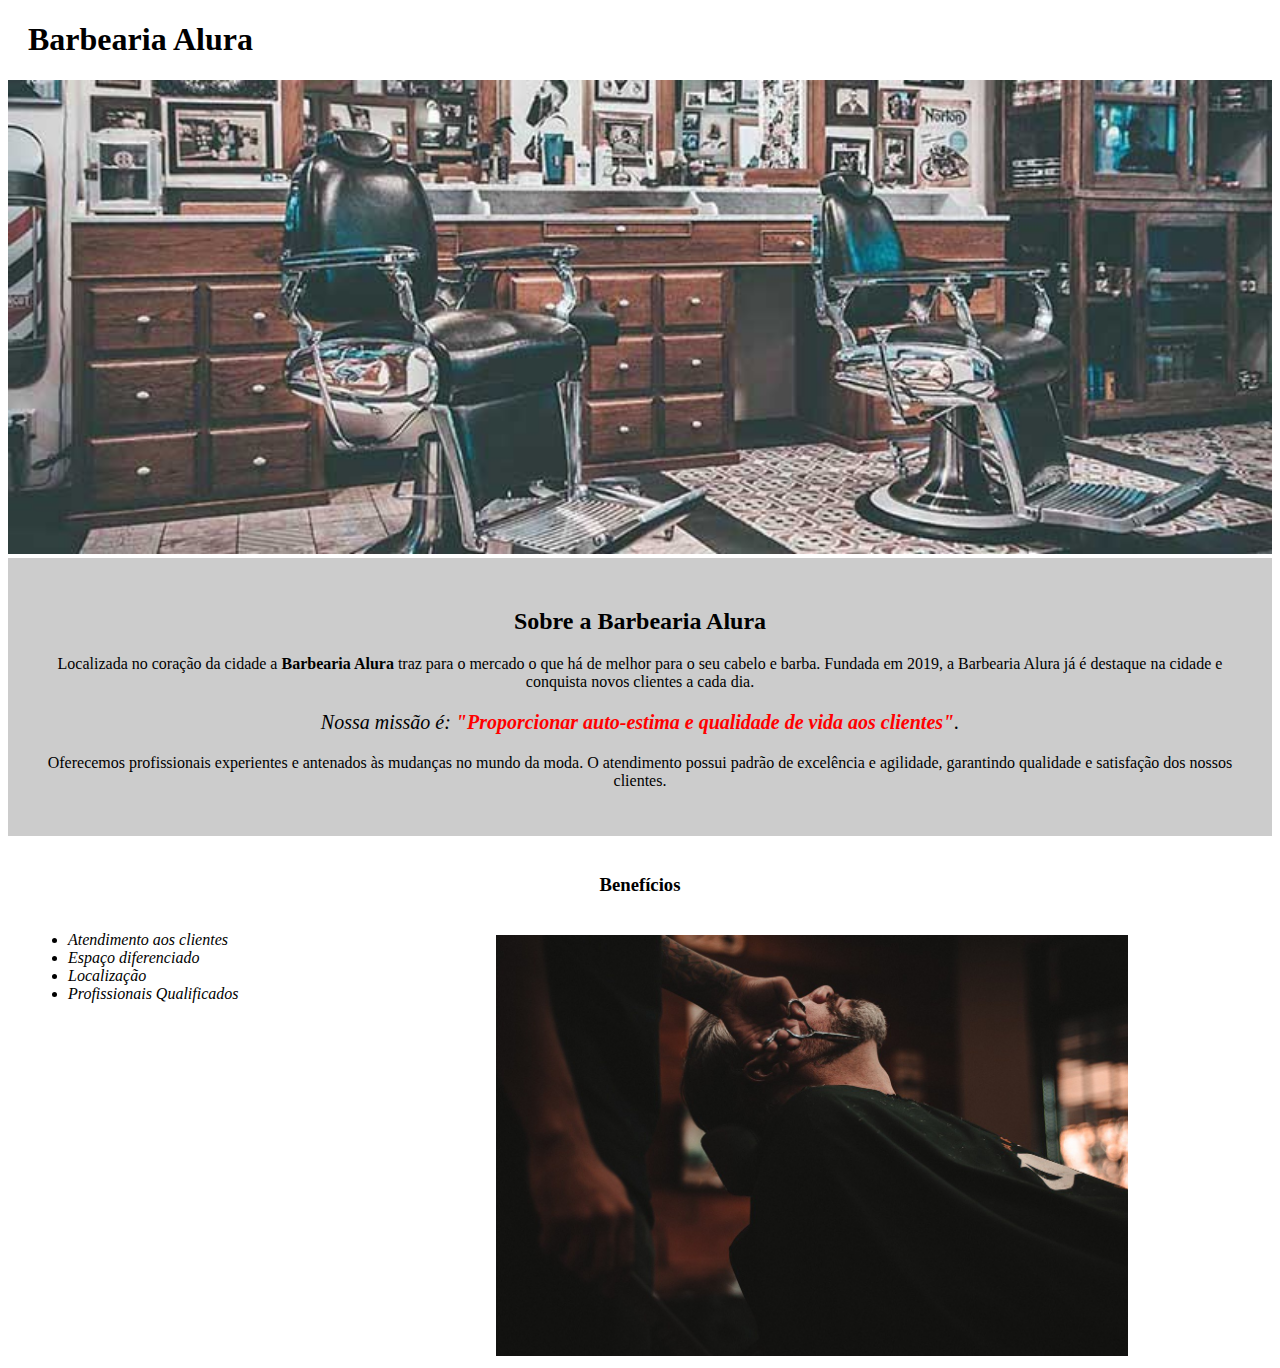
==== 01_HTMLCSS1/index.html @ acf6487c "Finalizando primeiro curso HTML" ====
<!DOCTYPE html>
<html lang="en">

<head>
    <meta charset="UTF-8">
    <meta http-equiv="X-UA-Compatible" content="IE=edge">
    <meta name="viewport" content="width=device-width, initial-scale=1.0">
    <title>Barbearia Alura</title>
    <link rel="stylesheet" href="style.css">
</head>

<body>

    <header>
        <h1 class="tituloPrincipal">Barbearia Alura</h1>
    </header>

    <img id="banner" src="./img/banner/banner.jpg" alt="Imagem da barbearia.">

    <div class="principal">
        <h2 class="tituloCentralizado">Sobre a Barbearia Alura</h2>

        <p>
            Localizada no coração da cidade a <strong> Barbearia Alura </strong> traz para o mercado o que há de melhor para
            o seu cabelo e barba. Fundada em 2019, a Barbearia Alura já é destaque na cidade e conquista novos clientes a
            cada dia.</p>
        </p>
    
    
        <p id="missao">
            <em> Nossa missão é: <strong>"Proporcionar auto-estima e qualidade de vida aos clientes"</strong>. </em>
        </p>
    
        <p>
            Oferecemos profissionais experientes e antenados às mudanças no mundo da moda. O atendimento possui padrão de
            excelência e agilidade, garantindo qualidade e satisfação dos nossos clientes.
        </p>
    </div>


    <div class="beneficios">
        <h3 class="tituloCentralizado">Benefícios</h3>

        <ul>
            <li class="itens">Atendimento aos clientes</li>
            <li class="itens">Espaço diferenciado</li>
            <li class="itens">Localização</li>
            <li class="itens">Profissionais Qualificados</li>
        </ul>
    </div>

    <img class="imgBeneficios" src="./img/beneficios/beneficios.jpg" alt="Imagem dos benefícios.">

</body>

</html>
---- 01_HTMLCSS1/style.css ----
.tituloPrincipal {
    padding-left: 20px;
}

#banner {
    width: 100%;
}

.principal {
    background: #CCCCCC;
    padding: 30px;
}

.tituloCentralizado {
    text-align: center;
}

p {
    text-align: center;
}

#missao {
    font-size: 20px;
}

em strong {
    color: red;
}

.itens {
    font-style: italic;
}

.beneficios {
    background: white;
    padding: 20px;
}

ul {
    float: left;
    width: 20%;
    margin-right: 15%;
}

.imgBeneficios {
    width: 50%;
}
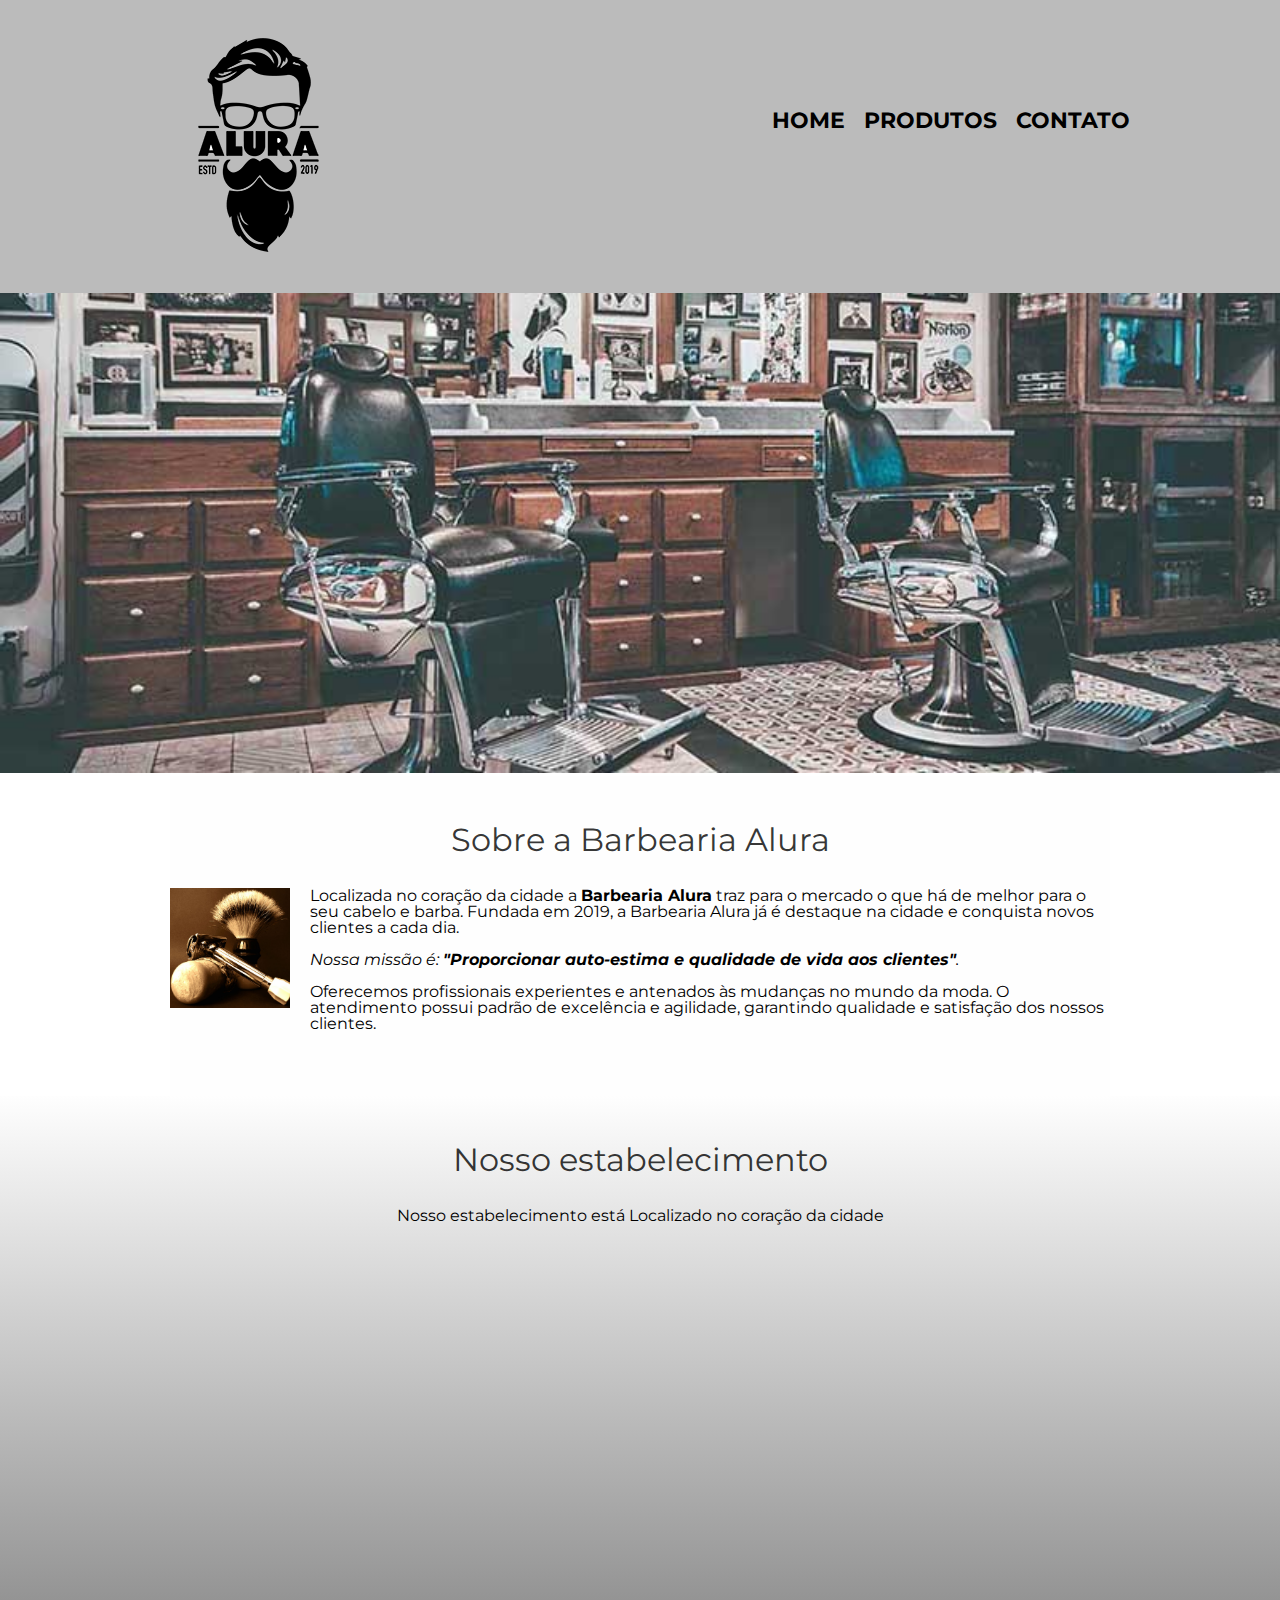
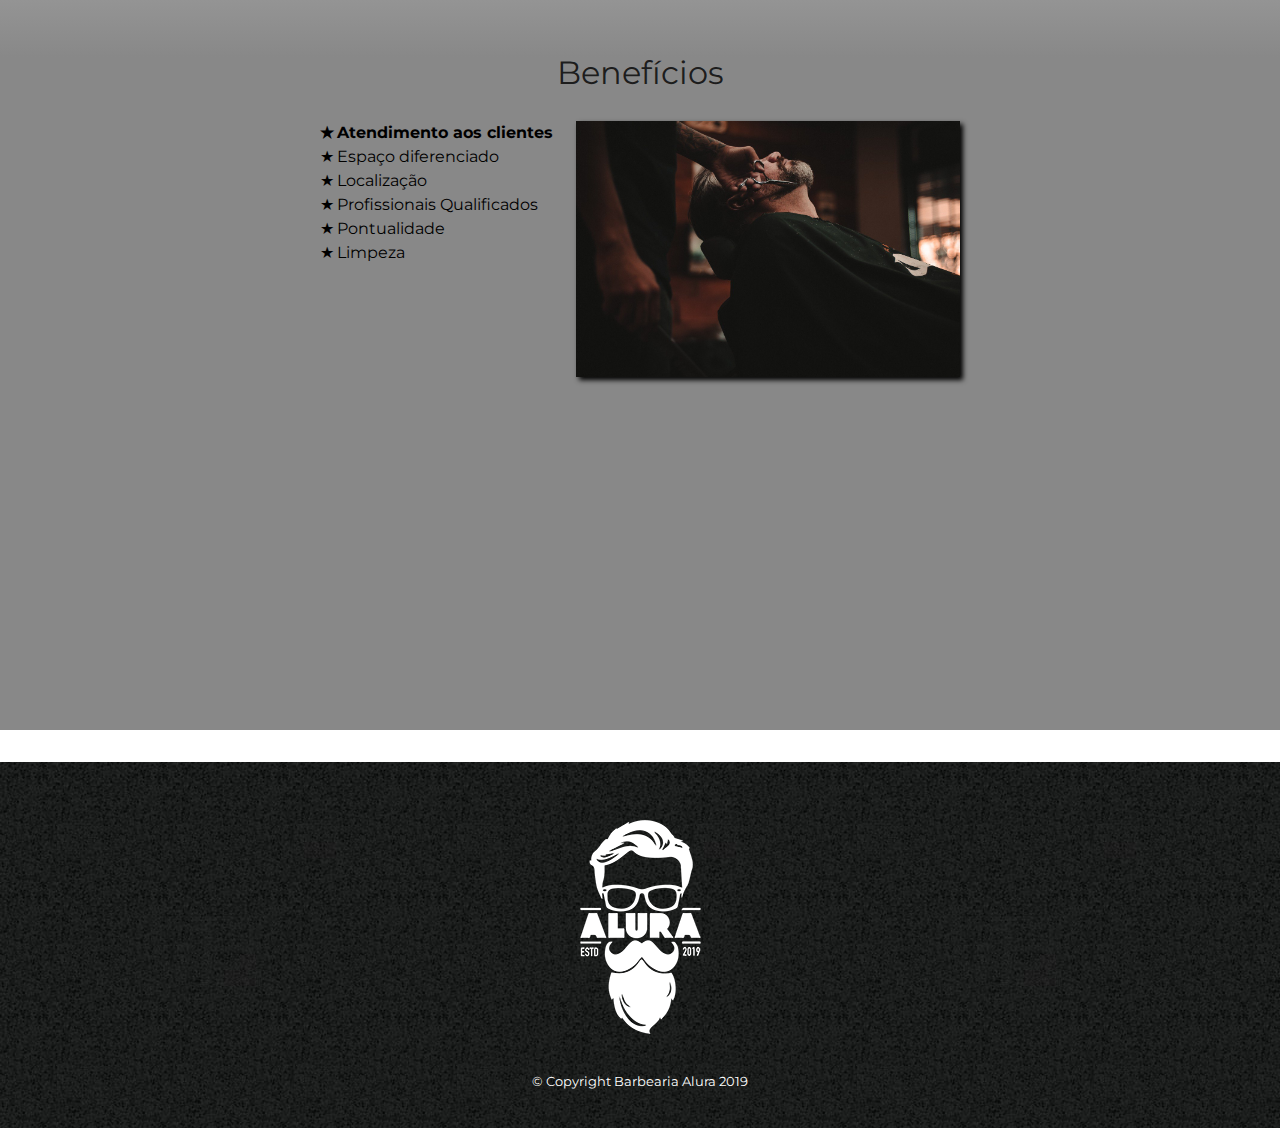
==== commit afeb23d2: "Finalizando curso 4 HTML e CSS" ====
--- a/01_HTMLCSS1/index.html
+++ b/01_HTMLCSS1/index.html
@@ -6,51 +6,104 @@
     <meta http-equiv="X-UA-Compatible" content="IE=edge">
     <meta name="viewport" content="width=device-width, initial-scale=1.0">
     <title>Barbearia Alura</title>
-    <link rel="stylesheet" href="style.css">
+    <link rel="stylesheet" href="reset.css" />
+    <link rel="stylesheet" href="style.css" />
+    <link rel="preconnect" href="https://fonts.googleapis.com">
+    <link rel="preconnect" href="https://fonts.gstatic.com" crossorigin>
+    <link href="https://fonts.googleapis.com/css2?family=Montserrat:wght@300;400&display=swap" rel="stylesheet">
 </head>
 
 <body>
 
     <header>
-        <h1 class="tituloPrincipal">Barbearia Alura</h1>
+        <div class="caixa">
+            <h1> <img src="./img/imagensProdutos/logo.png" alt=""> </h1>
+
+            <nav>
+                <ul>
+                    <li> <a href="./index.html">Home</a> </li>
+                    <li> <a href="./produtos.html">Produtos</a> </li>
+                    <li> <a href="./contato.html">Contato</a> </li>
+                </ul>
+            </nav>
+        </div>
     </header>
 
-    <img id="banner" src="./img/banner/banner.jpg" alt="Imagem da barbearia.">
+    <img class="banner" src="./img/banner/banner.jpg" alt="Imagem da barbearia.">
 
-    <div class="principal">
-        <h2 class="tituloCentralizado">Sobre a Barbearia Alura</h2>
+    <main>
+        <section class="principal">
+            <h2 class="tituloPrincipal">Sobre a Barbearia Alura</h2>
 
-        <p>
-            Localizada no coração da cidade a <strong> Barbearia Alura </strong> traz para o mercado o que há de melhor para
-            o seu cabelo e barba. Fundada em 2019, a Barbearia Alura já é destaque na cidade e conquista novos clientes a
-            cada dia.</p>
-        </p>
-    
-    
-        <p id="missao">
-            <em> Nossa missão é: <strong>"Proporcionar auto-estima e qualidade de vida aos clientes"</strong>. </em>
-        </p>
-    
-        <p>
-            Oferecemos profissionais experientes e antenados às mudanças no mundo da moda. O atendimento possui padrão de
-            excelência e agilidade, garantindo qualidade e satisfação dos nossos clientes.
-        </p>
-    </div>
+            <img src="./img/utensilios.jpg" alt="Imagem de utensilios" class="utensilios">
+
+            <p>
+                Localizada no coração da cidade a <span class="negrito">Barbearia Alura</span> traz para o mercado o que
+                há de
+                melhor
+                para
+                o seu cabelo e barba. Fundada em 2019, a Barbearia Alura já é destaque na cidade e conquista novos
+                clientes
+                a
+                cada dia.</p>
+            </p>
+
+            <p id="missao">
+                <em> Nossa missão é: <span class="negrito">"Proporcionar auto-estima e qualidade de vida aos
+                        clientes"</span>. </em>
+            </p>
+
+            <p>
+                Oferecemos profissionais experientes e antenados às mudanças no mundo da moda. O atendimento possui
+                padrão
+                de
+                excelência e agilidade, garantindo qualidade e satisfação dos nossos clientes.
+            </p>
+        </section>
+
+        <section class="mapa">
+            <h3 class="tituloPrincipal">Nosso estabelecimento</h3>
+            <p>Nosso estabelecimento está Localizado no coração da cidade</p>
+
+            <div class="mapaConteudo">
+                <iframe
+                src="https://www.google.com/maps/embed?pb=!1m18!1m12!1m3!1d58503.19744076339!2d-46.70236974179685!3d-23.5881948!2m3!1f0!2f0!3f0!3m2!1i1024!2i768!4f13.1!3m3!1m2!1s0x94ce5a2b2ed7f3a1%3A0xab35da2f5ca62674!2sCaelum%20-%20Escola%20de%20Tecnologia!5e0!3m2!1spt-BR!2sbr!4v1657538398129!5m2!1spt-BR!2sbr"
+                width="100%" height="350px" style="border:0;" allowfullscreen="" loading="lazy"
+                referrerpolicy="no-referrer-when-downgrade">
+            </iframe>
+            </div>
 
 
-    <div class="beneficios">
-        <h3 class="tituloCentralizado">Benefícios</h3>
+        </section>
 
-        <ul>
-            <li class="itens">Atendimento aos clientes</li>
-            <li class="itens">Espaço diferenciado</li>
-            <li class="itens">Localização</li>
-            <li class="itens">Profissionais Qualificados</li>
-        </ul>
-    </div>
+        <section class="beneficios">
+            <h3 class="tituloPrincipal">Benefícios</h3>
+            <div class="conteudoBeneficios">
+                <ul class="listaBeneficios">
+                    <li class="itens">Atendimento aos clientes</li>
+                    <li class="itens">Espaço diferenciado</li>
+                    <li class="itens">Localização</li>
+                    <li class="itens">Profissionais Qualificados</li>
+                    <li class="itens">Pontualidade</li>
+                    <li class="itens">Limpeza</li>
+                </ul><img class="imgBeneficios" src="./img/beneficios/beneficios.jpg" alt="Imagem dos benefícios.">
+            </div>
 
-    <img class="imgBeneficios" src="./img/beneficios/beneficios.jpg" alt="Imagem dos benefícios.">
 
+            <div class="video">
+                <iframe width="560" height="315" src="https://www.youtube.com/embed/wcVVXUV0YUY"
+                    title="YouTube video player" frameborder="0"
+                    allow="accelerometer; autoplay; clipboard-write; encrypted-media; gyroscope; picture-in-picture"
+                    allowfullscreen></iframe>
+            </div>
+        </section>
+    </main>
+
+
+    <footer>
+        <img src="./img/imagensProdutos/logo-branco.png" alt="Logo Alura no rodapé.">
+        <p class="copyright">&copy; Copyright Barbearia Alura 2019</p>
+    </footer>
 </body>
 
 </html>--- a/01_HTMLCSS1/style.css
+++ b/01_HTMLCSS1/style.css
@@ -1,47 +1,247 @@
+body {
+    font-family: 'Montserrat', sans-serif;
+}
+
+header {
+    background: #BBBBBB;
+}
+
+.caixa {
+    position: relative;
+    width: 940px;
+    margin: 0 auto;
+    padding: 20px;
+}
+
+nav {
+    position: absolute;
+    top: 110px;
+    right: 0;
+}
+
+nav li {
+    display: inline;
+    margin: 0 0 0 15px;
+}
+
+nav a {
+    text-transform: uppercase;
+    color: #000000;
+    font-weight: bold;
+    font-size: 22px;
+    text-decoration: none;
+}
+
+nav a:hover {
+    text-decoration: underline;
+}
+
+.produtos {
+    width: 940px;
+    margin: 0 auto;
+    padding: 50px 0;
+}
+
+.produtos li {
+    display: inline-block;
+    text-align: center;
+    width: 30%;
+    vertical-align: top;
+    margin: 0 1.5%;
+    padding: 30px 20px;
+    box-sizing: border-box;
+    border: 3px solid #000000;
+    border-radius: 10px;
+}
+
+.produtos li:hover {
+    border-color: rgba(207, 157, 62, 0.589);
+}
+
+.produtos li:active {
+    border-color: rgba(0, 128, 0, 0.61);
+}
+
+.produtos li:hover h2{
+    font-size: 35px;
+}
+
+.produtos h2 {
+    font-size: 30px;
+    font-weight: bold;
+}
+
+.produtoDescricao {
+    font-size: 18px;
+}
+
+.produtoPreco {
+    font-size: 22px;
+    font-weight: bold;
+    margin-top: 10px;
+}
+
+footer {
+    text-align: center;
+    background: url('./img/imagensProdutos/bg.jpg');
+    padding: 40px;
+}
+
+.copyright {
+    color: #FFFFFF;
+    font-size: 13px;
+    margin-top: 20px;
+    
+}
+
+form {
+    margin: 40px 0;
+    padding: 100px;
+}
+
+form label, form legend {
+    display: block;
+    font-size: 20px;
+    margin: 0 0 20px;
+}
+
+.inputPadrao {
+    display: block;
+    margin: 0 0 25px;
+    padding: 10px 20px;
+    width: 50%;
+}
+
+.checkbox {
+    margin: 25px 0px;
+}
+
+.enviar {
+    width: 40%;
+    padding: 15px 0px;
+    background: orange;
+    color: white;
+    font-weight: bold;
+    font-size: 18px;
+    border: none;
+    border-radius: 5px;
+    transition: 0.5s all;
+    cursor: pointer;
+}
+
+.enviar:hover {
+    background: darkorange;
+    transform: scale(1.05);
+}
+
+table {
+    margin: 20px 100px;
+}
+
+thead {
+    background: #555555;
+    color: white;
+    font-weight: bold;
+}
+
+td, th {
+    border: 1px solid black;
+    padding: 8px 15px;
+}
+
+.banner {
+    width: 100%;
+}
+
 .tituloPrincipal {
-    padding-left: 20px;
-}
-
-#banner {
-    width: 100%;
+    text-align: center;
+    font-size: 2em;
+    margin: 0 0 1em;
+    clear: left;
+    color: rgb(0, 0, 0, 0.8);
+}
+
+.negrito {
+    font-weight: bold;
 }
 
 .principal {
-    background: #CCCCCC;
-    padding: 30px;
-}
-
-.tituloCentralizado {
-    text-align: center;
-}
-
-p {
-    text-align: center;
-}
-
-#missao {
-    font-size: 20px;
-}
-
-em strong {
-    color: red;
+    padding: 3em 0;
+    background: #FEFEFE;
+    width: 940px;
+    margin: 0 auto;
+}
+
+.principal p {
+    margin: 0 0 1em;
+}
+
+.principal em {
+    font-style: italic;
+}
+
+.utensilios {
+    width: 120px;
+    float: left;
+    margin: 0 20px 20px 0;
+}
+
+.beneficios {
+    /* margin: 2em; */
+    background: #888888;
+}
+
+.conteudoBeneficios {
+    width: 640px;
+    margin: 0 auto;
+}
+
+.listaBeneficios {
+    width: 40%;
+    display: inline-block;
+    vertical-align: top;
 }
 
 .itens {
-    font-style: italic;
-}
-
-.beneficios {
-    background: white;
-    padding: 20px;
-}
-
-ul {
-    float: left;
-    width: 20%;
-    margin-right: 15%;
+    line-height: 1.5;
+}
+
+.itens::before {
+    content: '★';
+    margin-right: 3px;
+}
+
+.itens:first-child {
+    font-weight: bold;
 }
 
 .imgBeneficios {
-    width: 50%;
-}+    width: 60%;
+    opacity: 1;
+    transition: 0.3s;
+    box-shadow: 3px 3px 5px black;
+}
+
+.imgBeneficios:hover {
+    opacity: 0.9;
+}
+
+.mapa {
+    padding: 3em 0;
+    background: linear-gradient(#FEFEFE, #888888);
+}
+
+.mapaConteudo {
+    width: 940px;
+    margin: 0 auto;
+}
+
+.mapa p {
+    padding: 0 0 2em;
+    text-align: center;
+}
+
+.video {
+    width: 560px;
+    margin: 2em auto;
+}
